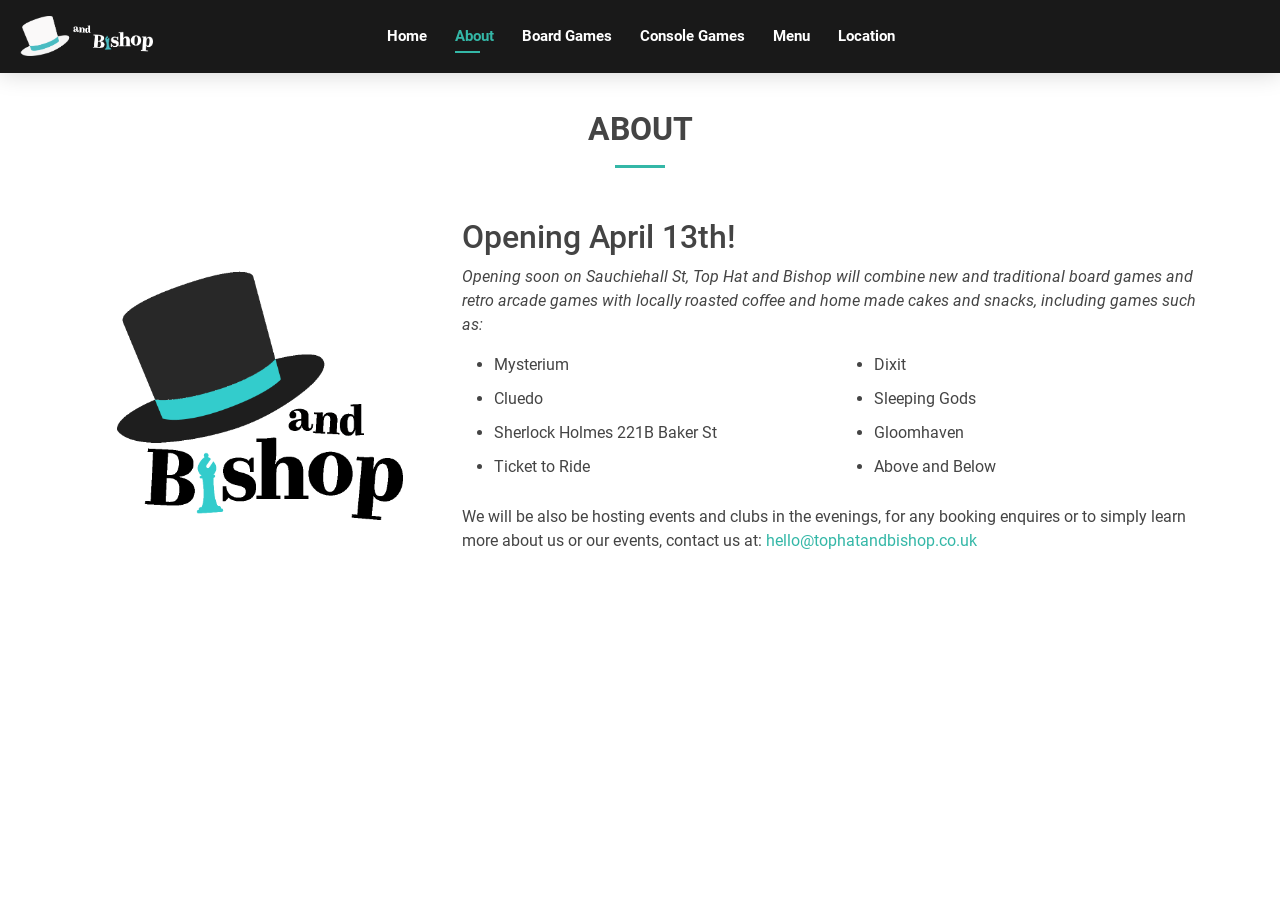
==== about.html @ 4f27ab1c "Spelling Error" ====
<!DOCTYPE html>
<html lang="en">

<head>

<!-- Google tag (gtag.js) -->
<script async src="https://www.googletagmanager.com/gtag/js?id=G-PJVBQN752R"></script>
<script>
  window.dataLayer = window.dataLayer || [];
  function gtag(){dataLayer.push(arguments);}
  gtag('js', new Date());

  gtag('config', 'G-PJVBQN752R');
</script>

  <meta charset="utf-8">
  <meta content="width=device-width, initial-scale=1.0" name="viewport">
  <title>Top Hat and Bishop - About</title>

  <!-- Meta Tags -->
  <meta content="Top Hat and Bishop - Glasgow's newest board game cafe." name="description">
  <meta content="Top Hat and Bishop, Board Game Cafe" name="keywords">

  <!-- Website Icons -->
  <link href="img/favicon.png" rel="icon">
  <link href="img/apple-touch-icon.png" rel="apple-touch-icon">

  <!-- Library Stylesheets -->
  <link href="library/bootstrap/css/bootstrap.min.css" rel="stylesheet">
  <link href="library/bootstrap-icons/bootstrap-icons.css" rel="stylesheet">

  <!-- Main Stylesheet -->
  <link href="css/style.css" rel="stylesheet">

</head>

<body>

  <!-- Header -->
  <header id="header" class="fixed-top">
    <div class="container-fluid d-flex justify-content-between align-items-center heading">
      <a href="index.html" class="logo"><img src="img/logo.png" alt="" class="img-fluid"></a>
      <nav id="navbar" class="navbar order-last order-lg-0">
        <ul>
          <li><a href="index.html">Home</a></li>
          <li><a class="active" href="about.html">About</a></li>
          <li><a href="board.html">Board Games</a></li>
          <li><a href="arcade.html">Console Games</a></li>
          <li><a href="menu.html">Menu</a></li>
          <li><a href="location.html">Location</a></li>
        </ul>
        <i class="bi bi-list mobile-nav-toggle"></i>
      </nav>
      <div>
      </div>
    </div>
  </header>

  <!-- About Us -->
  <section id="about" class="about">
    <div class="container scrolltrig from-bottom" id="aboutcontainer">
      <div class="section-title">
        <h2>About</h2>
      </div>
      <div class="row">
        <div class="col-lg-4">
          <img src="img/about.png" class="img-fluid" alt="">
        </div>
        <div class="col-lg-8 pt-4 pt-lg-0">
          <h2>Opening April 13th!</h2>
          <p class="fst-italic">
            Opening soon on Sauchiehall St, Top Hat and Bishop will combine new and traditional board games and retro arcade games with locally roasted coffee and home made cakes and snacks, including games such as:
          </p>
          <div class="row">
            <div class="col-lg-6">
              <ul>
                <li><i class="bi bi-rounded-right"></i>Mysterium</li>
                <li><i class="bi bi-rounded-right"></i>Cluedo</li>
                <li><i class="bi bi-rounded-right"></i>Sherlock Holmes 221B Baker St</li>
                <li><i class="bi bi-rounded-right"></i>Ticket to Ride</li>
              </ul>
            </div>
            <div class="col-lg-6">
              <ul>
                <li><i class="bi bi-rounded-right"></i>Dixit</li>
                <li><i class="bi bi-rounded-right"></i>Sleeping Gods</li>
                <li><i class="bi bi-rounded-right"></i>Gloomhaven </li>
                <li><i class="bi bi-rounded-right"></i>Above and Below </li>
              </ul>
            </div>
          </div>
          <p>
            We will be also be hosting events and clubs in the evenings, for any booking enquires or to simply learn more about us or our events, contact us at: <a href = "mailto: hello@tophatandbishop.co.uk">hello@tophatandbishop.co.uk</a> 
          </p>
        </div>
      </div>
    </div>
  </section>

  <!-- Loading Screen & Back to Top -->
  <div id="loader"></div>
  <a href="#" class="totop d-flex align-items-center justify-content-center"><i class="bi bi-caret-up-fill"></i></a>

  <!-- Library JS -->
  <script src="library/scroll-trigger/gsap.min.js"></script>
  <script src="library/scroll-trigger/ScrollTrigger.min.js"></script>
  <script src="library/bootstrap/js/bootstrap.bundle.min.js"></script>

  <!-- Main JS -->
  <script src="js/my.js"></script>

</body>

</html>
---- css/style.css ----
/* Fonts */
@font-face {
  font-family: Roboto;
  font-weight: 900;
  font-style: normal;
  src: url('../font/Roboto-Black.ttf');
}

@font-face {
  font-family: Roboto;
  font-weight: 900;
  font-style: italic;
  src: url('../font/Roboto-BlackItalic.ttf');
}

@font-face {
  font-family: Roboto;
  font-weight: 700;
  font-style: normal;
  src: url('../font/Roboto-Bold.ttf');
}

@font-face {
  font-family: Roboto;
  font-weight: 700;
  font-style: italic;
  src: url('../font/Roboto-BoldItalic.ttf');
}

@font-face {
  font-family: Roboto;
  font-weight: 400;
  font-style: italic;
  src: url('../font/Roboto-Italic.ttf');
}

@font-face {
  font-family: Roboto;
  font-weight: 300;
  font-style: normal;
  src: url('../font/Roboto-Light.ttf');
}

@font-face {
  font-family: Roboto;
  font-weight: 300;
  font-style: italic;
  src: url('../font/Roboto-LightItalic.ttf');
}

@font-face {
  font-family: Roboto;
  font-weight: 500;
  font-style: normal;
  src: url('../font/Roboto-Medium.ttf');
}

@font-face {
  font-family: Roboto;
  font-weight: 500;
  font-style: italic;
  src: url('../font/Roboto-MediumItalic.ttf');
}

@font-face {
  font-family: Roboto;
  font-weight: 400;
  font-style: normal;
  src: url('../font/Roboto-Regular.ttf');
}

@font-face {
  font-family: Roboto;
  font-weight: 100;
  font-style: normal;
  src: url('../font/Roboto-Thin.ttf');
}

@font-face {
  font-family: Roboto;
  font-weight: 100;
  font-style: italic;
  src: url('../font/Roboto-ThinItalic.ttf');
}

/* General */
body {
  font-family: "Roboto", sans-serif;
  color: #444444;
  overflow: hidden;
}

a {
  color: #34b7a7;
  text-decoration: none;
}

a:hover {
  color: #51cdbe;
  text-decoration: none;
}

h1, h2, h3, h4, h5, h6 {
  font-family: "Roboto", sans-serif;
}

/* Loading Screen */
#loader {
  position: fixed;
  top: 0;
  left: 0;
  right: 0;
  bottom: 0;
  z-index: 9990;
  overflow: hidden;
  background: #fff;
}

#loader:before {
  content: "";
  position: fixed;
  top: calc(50% - 30px);
  left: calc(50% - 30px);
  border: 4px solid #34b7a7;
  border-top-color: #dcf5f2;
  border-radius: 50%;
  width: 60px;
  height: 60px;
  -webkit-animation: animate-loader 1s linear infinite;
  animation: animate-loader 1s linear infinite;
}

@-webkit-keyframes animate-loader {
  0% {
    transform: rotate(0deg);
  }

  100% {
    transform: rotate(360deg);
  }
}

@keyframes animate-loader {
  0% {
    transform: rotate(0deg);
  }

  100% {
    transform: rotate(360deg);
  }
}

/* Header */
#header {
  background: #191919;
  box-shadow: 0px 0px 25px 0 rgba(0, 0, 0, 0.18);
  padding: 15px 0;
}

#header .heading {
  width: 100vw;
}

#header .logo img {
  max-height: 40px;
}

/* Navbar */
.navbar {
  padding: 0;
  margin-left: -140px;
}

.navbar ul {
  margin: 0;
  padding: 0;
  display: flex;
  list-style: none;
  align-items: center;
}

.navbar li {
  position: relative;
  padding: 10px 14px 10px 14px;
}

.navbar a,
.navbar a:focus {
  display: flex;
  align-items: center;
  justify-content: space-between;
  font-family: "Roboto", sans-serif;
  font-size: 15px;
  font-weight: 600;
  color: #fff;
  transition: 0.3s;
  position: relative;
}

.navbar a i,
.navbar a:focus i {
  font-size: 12px;
  line-height: 0;
  margin-left: 5px;
}

.navbar>ul>li>a:before {
  content: "";
  position: absolute;
  width: 0;
  height: 2px;
  bottom: -5px;
  left: 0;
  background-color: #34b7a7;
  visibility: hidden;
  width: 0px;
  transition: all 0.3s ease-in-out 0s;
}

.navbar a:hover:before,
.navbar li:hover>a:before,
.navbar .active:before {
  visibility: visible;
  width: 25px;
}

.navbar a:hover,
.navbar .active,
.navbar .active:focus,
.navbar li:hover>a {
  color: #34b7a7;
}

/* Mobile Navbar */
.mobile-nav-toggle {
  color: #fff;
  font-size: 28px;
  cursor: pointer;
  display: none;
  line-height: 0;
  transition: 0.5s;
}

.mobile-nav-toggle.bi-x {
  color: #34b7a7;
}

@media (max-width: 991px) {
  .mobile-nav-toggle {
    display: block;
  }

  .navbar ul {
    display: none;
  }
}

.navbar-mobile {
  position: fixed;
  overflow: hidden;
  top: 0;
  right: 0;
  left: 0;
  bottom: 0;
  margin-left: 0px;
  background: rgba(0, 0, 0, 0.9);
  transition: 0.3s;
  z-index: 999;
}

.navbar-mobile .mobile-nav-toggle {
  position: absolute;
  top: 15px;
  right: 15px;
}

.navbar-mobile ul {
  display: block;
  position: absolute;
  top: 55px;
  right: 15px;
  bottom: 15px;
  left: 15px;
  padding: 10px 0;
  border-radius: 10px;
  background-color: #fff;
  overflow-y: auto;
  transition: 0.3s;
}

.navbar-mobile a,
.navbar-mobile a:focus {
  font-size: 15px;
  padding-right: 15px;
  color: #191919;
}

.navbar-mobile a:hover,
.navbar-mobile .active,
.navbar-mobile li:hover>a {
  color: #34b7a7;
}

.navbar-mobile .getstarted,
.navbar-mobile .getstarted:focus {
  margin: 15px;
}

/* Sections */
section {
  padding: 60px 0;
  margin-top: 50px;
}

@media (max-width: 992px) {
  section {
    margin-top: 30px;
  }
}

.section-title {
  text-align: center;
  padding-bottom: 30px;
}

.section-title h2 {
  font-size: 32px;
  font-weight: bold;
  text-transform: uppercase;
  margin-bottom: 20px;
  padding-bottom: 20px;
  position: relative;
}

.section-title h2::after {
  content: "";
  position: absolute;
  display: block;
  width: 50px;
  height: 3px;
  background: #34b7a7;
  bottom: 0;
  left: calc(50% - 25px);
}

/* Hero - Index */
#hero {
  margin-top: 0px;
  width: 100%;
  height: 100vh;
  background: linear-gradient(rgba(0, 0, 0, 0.6), rgba(0, 0, 0, 0.6)), url("../img/herobg.jpg") top right;
  background-size: cover;
}

#hero .container {
  padding-top: 70px;
  position: relative;
}

@media (max-width: 992px) {
  #hero .container {
    padding-top: 58px;
  }
}

#hero h1 {
  margin: 0;
  font-size: 56px;
  font-weight: 700;
  line-height: 56px;
  color: white;
}

#hero h2 {
  color: white;
  margin: 10px 0 0 0;
  font-size: 36px;
}

#hero .btn-about {
  font-family: "Roboto", sans-serif;
  font-weight: 500;
  font-size: 16px;
  padding: 12px 40px;
  border-radius: 50px;
  transition: 0.5s;
  margin-top: 30px;
  color: #fff;
  background: #34b7a7;
}

#hero .btn-about:hover {
  background: #3dc8b7;
}

@media (min-width: 1024px) {
  #hero {
    background-attachment: fixed;
  }
}

@media (max-width: 992px) {
  #hero {
    width: 100%;
    height: 100vh;
    background: linear-gradient(rgba(0, 0, 0, 0.5), rgba(0, 0, 0, 0.5)), url("../img/herobg.jpg") top right;
    background-size: cover;
  }

  #hero h1 {
    font-size: 28px;
    line-height: 36px;
  }

  #hero h2 {
    font-size: 18px;
    line-height: 24px;
  }
}

/* About Us */
.about ul li {
  padding-bottom: 10px;
}

/* Menu */
.menu ul li {
  list-style-type: none;
  padding: 0;
  margin: 0;
  font-size: 18px;
}

.menu ul {
  list-style-type: none;
  padding: 0; 
  margin-bottom: 60px;
}

.menu h3 {
  font-size: 28px;
  font-weight: bold;
  margin-bottom: 10px;
  padding-bottom: 10px;
  position: relative;
}

.menu h3::after {
  content: "";
  position: absolute;
  display: block;
  width: 70px;
  height: 2px;
  background: #191919;
  bottom: 0;
  left: calc(50% - 35px);
}

/* Games */
.games .game-box {
  text-align: center;
  padding: 50px 20px 50px 20px;
  transition: all ease-in-out 0.1s;
  background: #fff;
  box-shadow: 0px 0 35px 0 rgba(0, 0, 0, 0.18);
}

.games .game-box h4 {
  font-weight: 700;
  margin: 10px 0 15px 0;
  font-size: 26px;
}

.games .game-box img {
  width: 100%;
  border-radius: 10%;
  margin-bottom: 20px;
  margin-top: 20px;
}

#boardgames img {
  width: 150px;
  height: 150px;
  border-radius: 10%;
  margin-bottom: 20px;
  margin-top: 20px;
}

.gamelist {
  display: none;
}

/* Location */
.location iframe {
  border:0;
  width: 100%;
  height: 450px;
}

.location .info {
  margin-top: 20px;
}

.location .info i {
  font-size: 20px;
  color: #34b7a7;
  float: left;
  width: 44px;
  height: 44px;
  background: #effbf9;
  display: flex;
  justify-content: center;
  align-items: center;
  border-radius: 50px;
  transition: all 0.3s ease-in-out;
}

.location .info h4 {
  padding: 0 0 0 60px;
  font-size: 22px;
  font-weight: 600;
  margin-bottom: 5px;
  color: #222222;
}

.location .info p {
  padding: 0 0 0 60px;
  margin-bottom: 0;
  font-size: 14px;
  color: #555555;
}

.location .info .email:hover i,
.location .info .address:hover i {
  background: #34b7a7;
  color: #fff;
}

/* ScrollTrigger Animations */
.zoom-in {
  opacity: 0;
}

.zoom-in.is-animated {
  animation: zoom-in 1.5s forwards;
}

@keyframes zoom-in {
  from {
    transform: scale(0.3);
    opacity: 0;
  }

  to {
    transform: scale(1);
    opacity: 1;
  }
}

.from-bottom {
  opacity: 0;
}

.from-bottom.is-animated {
  animation: from-bottom 1s forwards;
}

@keyframes from-bottom {
  from {
    transform: translateY(20vh);
    opacity: 0;
  }

  to {
    transform: translateY(0);
    opacity: 1;
  }
}

/* Back to Top Icons */
.totop {
  visibility: hidden;
}

@media (max-width: 992px) {
  .totop {
    visibility: visible;
  }
}
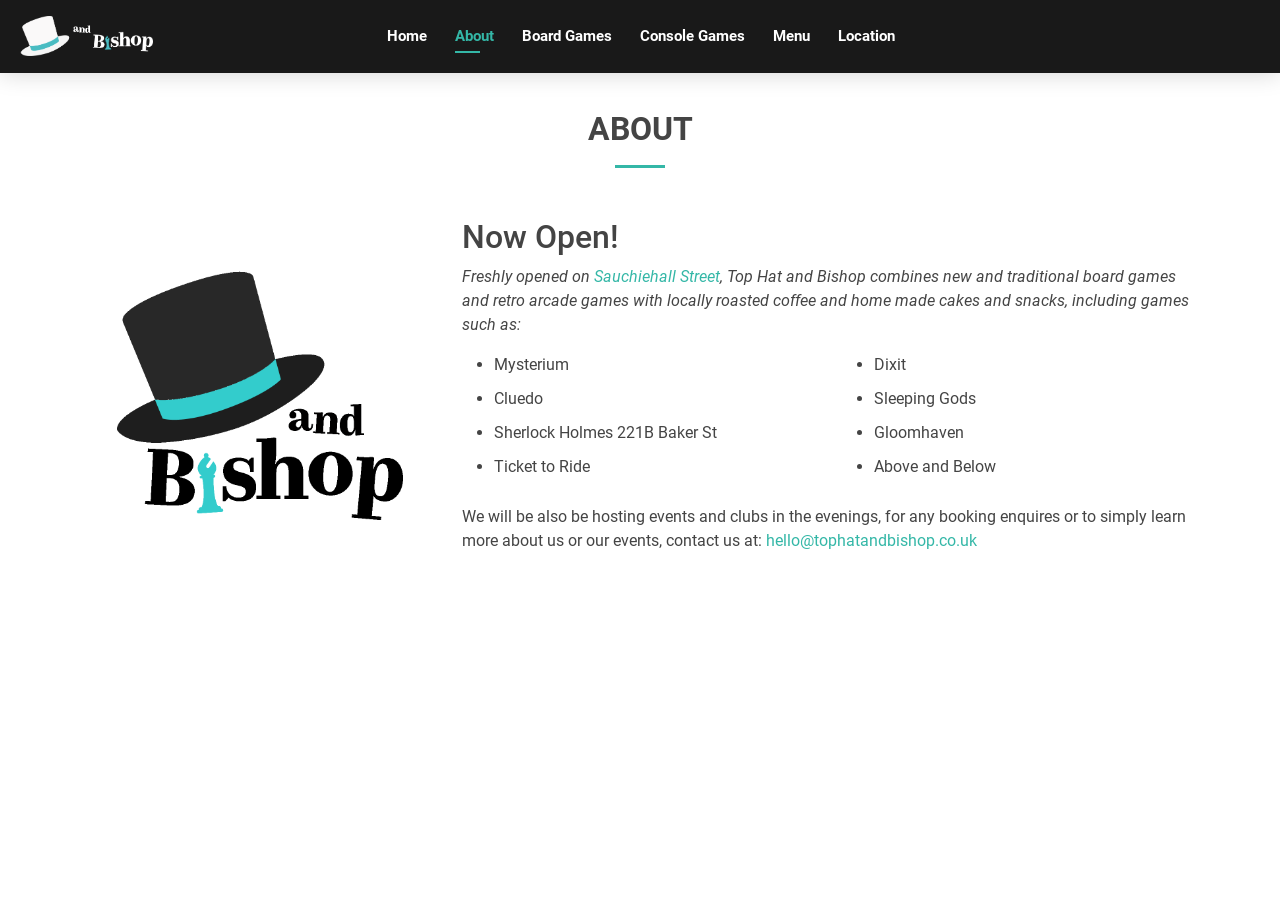
==== commit 68f03a03: "Updated for opening and description" ====
--- a/about.html
+++ b/about.html
@@ -18,7 +18,7 @@
   <title>Top Hat and Bishop - About</title>
 
   <!-- Meta Tags -->
-  <meta content="Top Hat and Bishop - Glasgow's newest board game cafe." name="description">
+  <meta content="Glasgow's newest board game cafe, Freshly opened on Sauchiehall Street, Top Hat and Bishop combines traditional board games with locally roasted coffee." name="description">
   <meta content="Top Hat and Bishop, Board Game Cafe" name="keywords">
 
   <!-- Website Icons -->
@@ -67,9 +67,9 @@
           <img src="img/about.png" class="img-fluid" alt="">
         </div>
         <div class="col-lg-8 pt-4 pt-lg-0">
-          <h2>Opening April 13th!</h2>
+          <h2>Now Open!</h2>
           <p class="fst-italic">
-            Opening soon on Sauchiehall St, Top Hat and Bishop will combine new and traditional board games and retro arcade games with locally roasted coffee and home made cakes and snacks, including games such as:
+            Freshly opened on <a href = "location.html">Sauchiehall Street</a>, Top Hat and Bishop combines new and traditional board games and retro arcade games with locally roasted coffee and home made cakes and snacks, including games such as:
           </p>
           <div class="row">
             <div class="col-lg-6">
@@ -90,7 +90,7 @@
             </div>
           </div>
           <p>
-            We will be also be hosting events and clubs in the evenings, for any booking enquires or to simply learn more about us or our events, contact us at: <a href = "mailto: hello@tophatandbishop.co.uk">hello@tophatandbishop.co.uk</a> 
+            We will be also be hosting events and clubs in the evenings, for any booking enquires or to simply learn more about us or our events, contact us at: <a href = "mailto: hello@tophatandbishop.co.uk">hello@tophatandbishop.co.uk</a>
           </p>
         </div>
       </div>
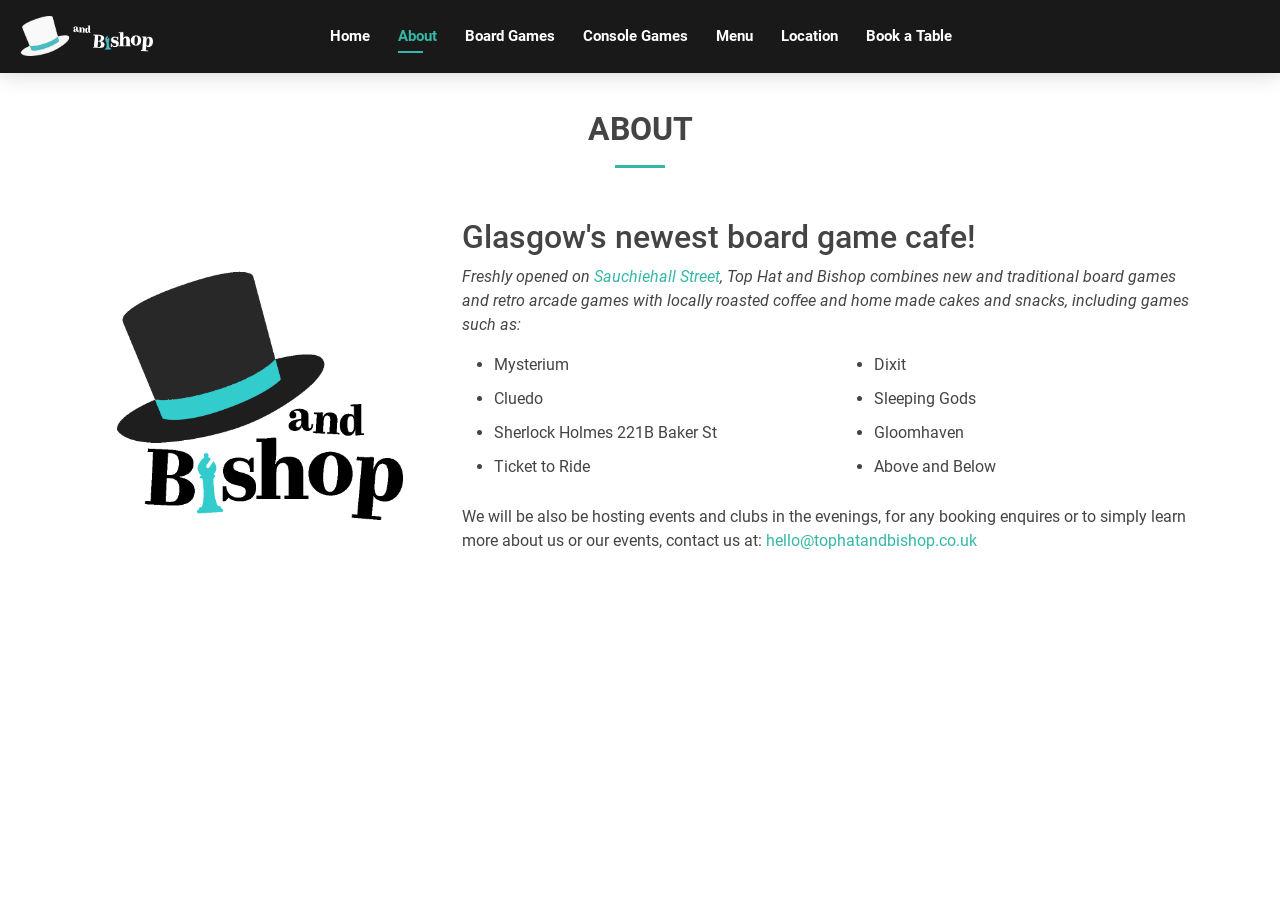
==== commit a17d30c7: "Added booking and store page." ====
--- a/about.html
+++ b/about.html
@@ -48,6 +48,7 @@
           <li><a href="arcade.html">Console Games</a></li>
           <li><a href="menu.html">Menu</a></li>
           <li><a href="location.html">Location</a></li>
+          <li><a href="https://top-hat-bishop.resos.com/booking">Book a Table</a></li>
         </ul>
         <i class="bi bi-list mobile-nav-toggle"></i>
       </nav>
@@ -67,7 +68,7 @@
           <img src="img/about.png" class="img-fluid" alt="">
         </div>
         <div class="col-lg-8 pt-4 pt-lg-0">
-          <h2>Now Open!</h2>
+          <h2>Glasgow's newest board game cafe!</h2>
           <p class="fst-italic">
             Freshly opened on <a href = "location.html">Sauchiehall Street</a>, Top Hat and Bishop combines new and traditional board games and retro arcade games with locally roasted coffee and home made cakes and snacks, including games such as:
           </p>
@@ -111,4 +112,5 @@
 
 </body>
 
+
 </html>
--- a/css/style.css
+++ b/css/style.css
@@ -536,6 +536,12 @@
   color: #fff;
 }
 
+/* Store */
+.store p {
+  text-align: center;
+  font-size: 18px;
+}
+
 /* ScrollTrigger Animations */
 .zoom-in {
   opacity: 0;
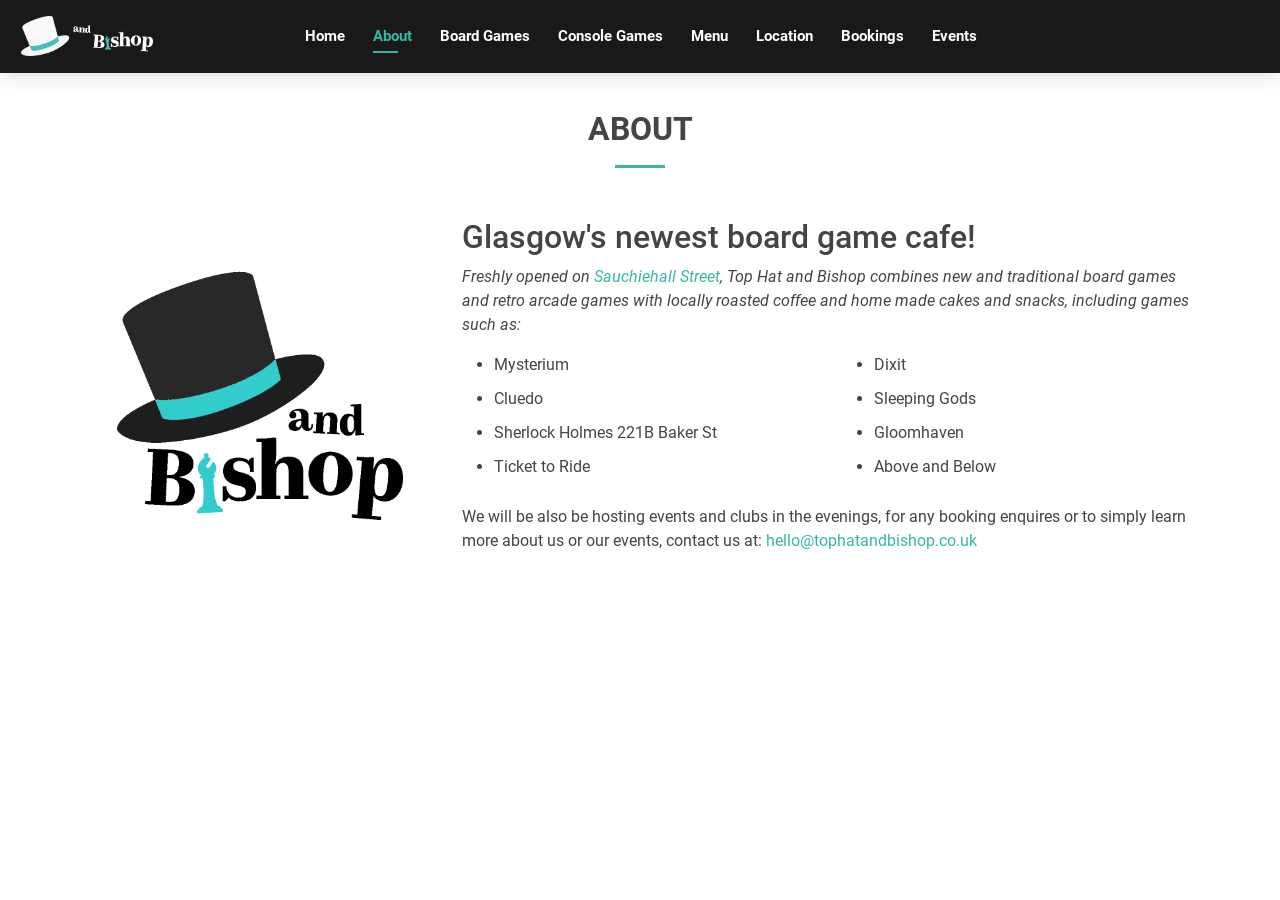
==== commit fdebed67: "Added events" ====
--- a/about.html
+++ b/about.html
@@ -48,7 +48,8 @@
           <li><a href="arcade.html">Console Games</a></li>
           <li><a href="menu.html">Menu</a></li>
           <li><a href="location.html">Location</a></li>
-          <li><a href="https://top-hat-bishop.resos.com/booking">Book a Table</a></li>
+          <li><a href="https://top-hat-bishop.resos.com/booking">Bookings</a></li>
+          <li><a href="events.html">Events</a></li>
         </ul>
         <i class="bi bi-list mobile-nav-toggle"></i>
       </nav>
--- a/css/style.css
+++ b/css/style.css
@@ -423,6 +423,16 @@
   padding-bottom: 10px;
 }
 
+/* Events */
+.events .eventboxs > div {
+  padding: 5px;
+}
+
+.events .eventboxs div > iframe {
+  box-shadow: 0px 0 15px 0 rgba(0, 0, 0, 0.18);
+}
+
+
 /* Menu */
 .menu ul li {
   list-style-type: none;
@@ -454,6 +464,12 @@
   background: #191919;
   bottom: 0;
   left: calc(50% - 35px);
+}
+
+.menu .tmmenu {
+ text-align: center;
+ text-decoration: underline;
+ font-size: 22px;
 }
 
 /* Games */
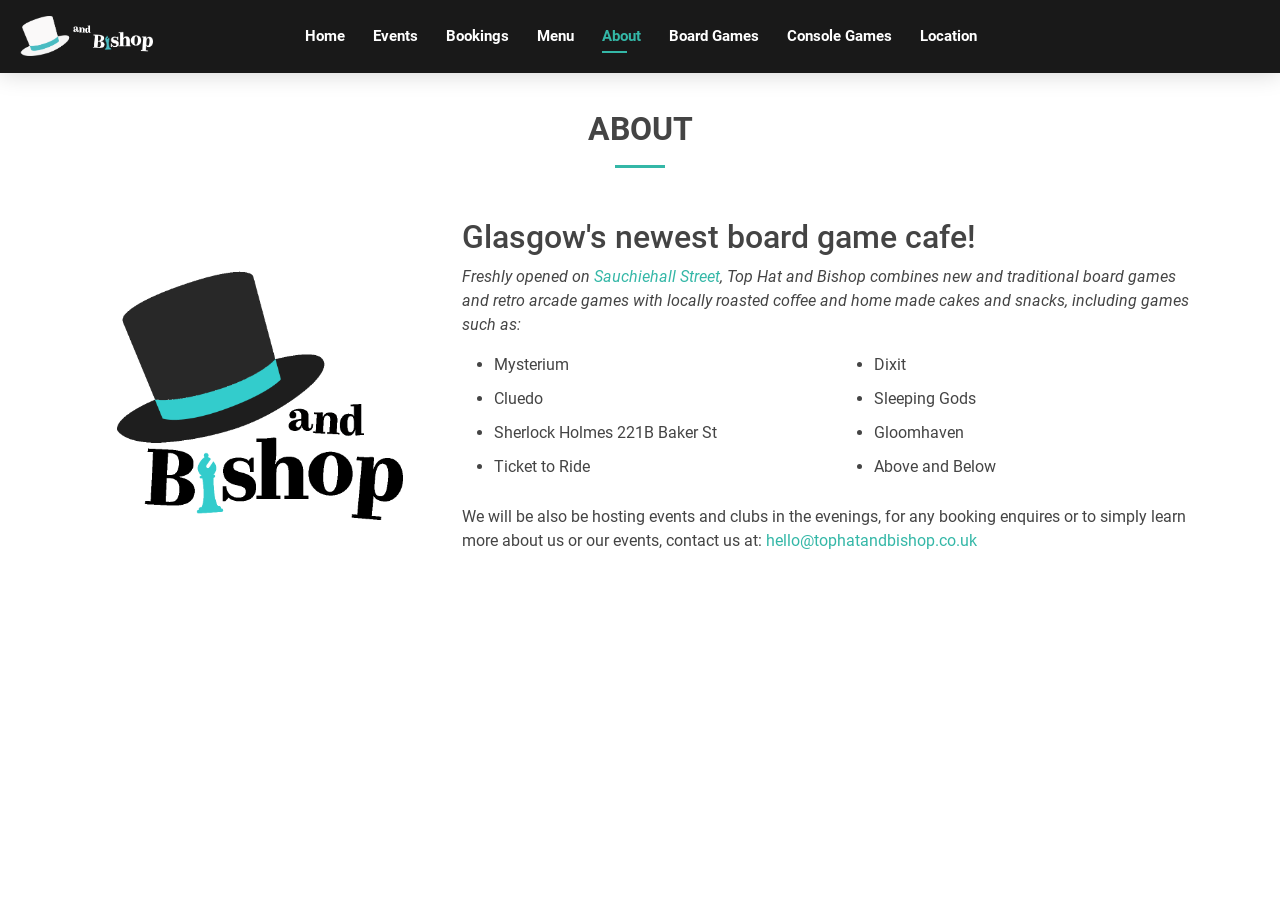
==== commit b5dd0934: "Updated Menu and Layout" ====
--- a/about.html
+++ b/about.html
@@ -43,13 +43,13 @@
       <nav id="navbar" class="navbar order-last order-lg-0">
         <ul>
           <li><a href="index.html">Home</a></li>
-          <li><a class="active" href="about.html">About</a></li>
+          <li><a href="events.html">Events</a></li>
+          <li><a href="https://top-hat-bishop.resos.com/booking">Bookings</a></li>
+          <li><a href="menu.html">Menu</a></li>
+          <li><a  class="active" href="about.html">About</a></li>
           <li><a href="board.html">Board Games</a></li>
           <li><a href="arcade.html">Console Games</a></li>
-          <li><a href="menu.html">Menu</a></li>
           <li><a href="location.html">Location</a></li>
-          <li><a href="https://top-hat-bishop.resos.com/booking">Bookings</a></li>
-          <li><a href="events.html">Events</a></li>
         </ul>
         <i class="bi bi-list mobile-nav-toggle"></i>
       </nav>
--- a/css/style.css
+++ b/css/style.css
@@ -348,7 +348,7 @@
   margin-top: 0px;
   width: 100%;
   height: 100vh;
-  background: linear-gradient(rgba(0, 0, 0, 0.6), rgba(0, 0, 0, 0.6)), url("../img/herobg.jpg") top right;
+  background: linear-gradient(rgba(0, 0, 0, 0.6), rgba(0, 0, 0, 0.6)), url("../img/herobg2.jpg") top right;
   background-size: cover;
 }
 
@@ -403,7 +403,7 @@
   #hero {
     width: 100%;
     height: 100vh;
-    background: linear-gradient(rgba(0, 0, 0, 0.5), rgba(0, 0, 0, 0.5)), url("../img/herobg.jpg") top right;
+    background: linear-gradient(rgba(0, 0, 0, 0.5), rgba(0, 0, 0, 0.5)), url("../img/herobg2.jpg") top right;
     background-size: cover;
   }
 
@@ -429,7 +429,7 @@
 }
 
 .events .eventboxs div > iframe {
-  box-shadow: 0px 0 15px 0 rgba(0, 0, 0, 0.18);
+  box-shadow: 0px 0 35px 0 rgba(0, 0, 0, 0.18);
 }
 
 
@@ -472,6 +472,28 @@
  font-size: 22px;
 }
 
+.menu .menu-box {
+  text-align: center;
+  padding: 10px 0px 20px 0px;
+  margin-bottom: 30px;
+  transition: all ease-in-out 0.1s;
+  background: #fff;
+  
+  
+}
+
+.menu .menu-box h4 {
+  font-weight: 700;
+  font-size: 23px;
+}
+
+.menu .menu-box img {
+  width: 50%;
+  border-radius: 00%;
+
+}
+
+
 /* Games */
 .games .game-box {
   text-align: center;
@@ -514,7 +536,7 @@
 }
 
 .location .info {
-  margin-top: 20px;
+  margin-bottom: 20px;
 }
 
 .location .info i {
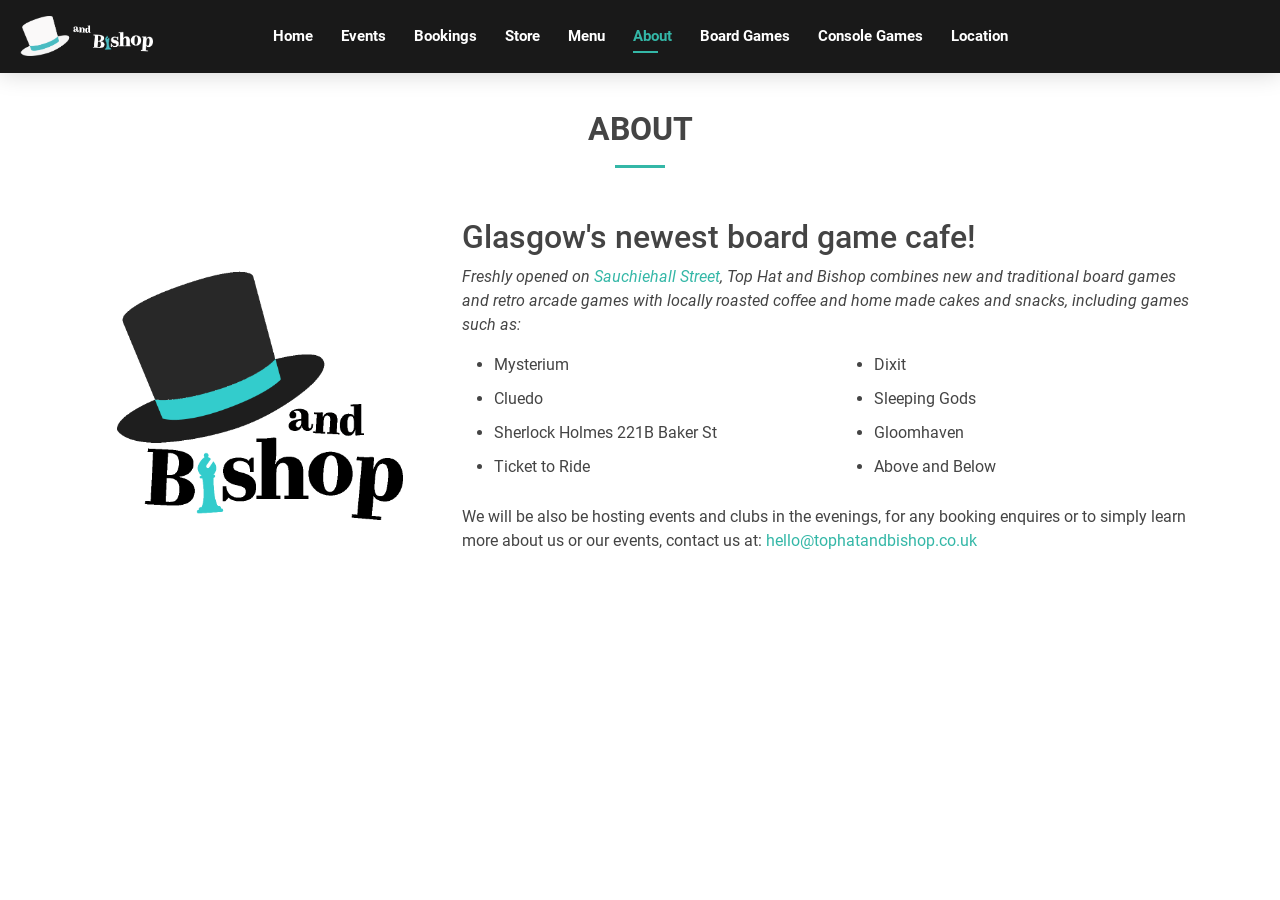
==== commit 8cdd5cc4: "Store added" ====
--- a/about.html
+++ b/about.html
@@ -45,6 +45,7 @@
           <li><a href="index.html">Home</a></li>
           <li><a href="events.html">Events</a></li>
           <li><a href="https://top-hat-bishop.resos.com/booking">Bookings</a></li>
+          <li><a href="https://b619e1-2.myshopify.com">Store</a></li>
           <li><a href="menu.html">Menu</a></li>
           <li><a  class="active" href="about.html">About</a></li>
           <li><a href="board.html">Board Games</a></li>
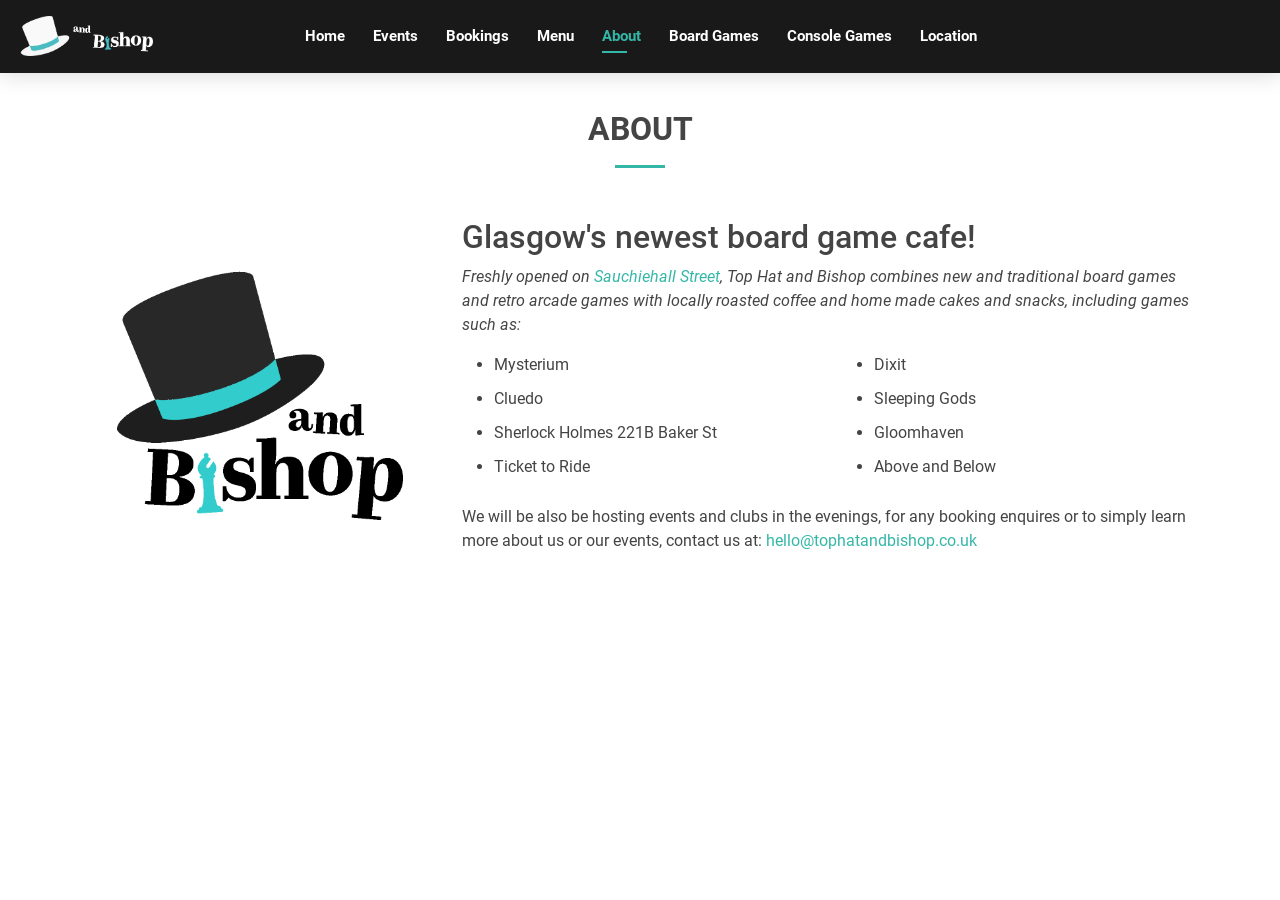
==== commit e0e3aed8: "Removed Store" ====
--- a/about.html
+++ b/about.html
@@ -45,7 +45,6 @@
           <li><a href="index.html">Home</a></li>
           <li><a href="events.html">Events</a></li>
           <li><a href="https://top-hat-bishop.resos.com/booking">Bookings</a></li>
-          <li><a href="https://b619e1-2.myshopify.com">Store</a></li>
           <li><a href="menu.html">Menu</a></li>
           <li><a  class="active" href="about.html">About</a></li>
           <li><a href="board.html">Board Games</a></li>
--- a/css/style.css
+++ b/css/style.css
@@ -574,12 +574,6 @@
   color: #fff;
 }
 
-/* Store */
-.store p {
-  text-align: center;
-  font-size: 18px;
-}
-
 /* ScrollTrigger Animations */
 .zoom-in {
   opacity: 0;
